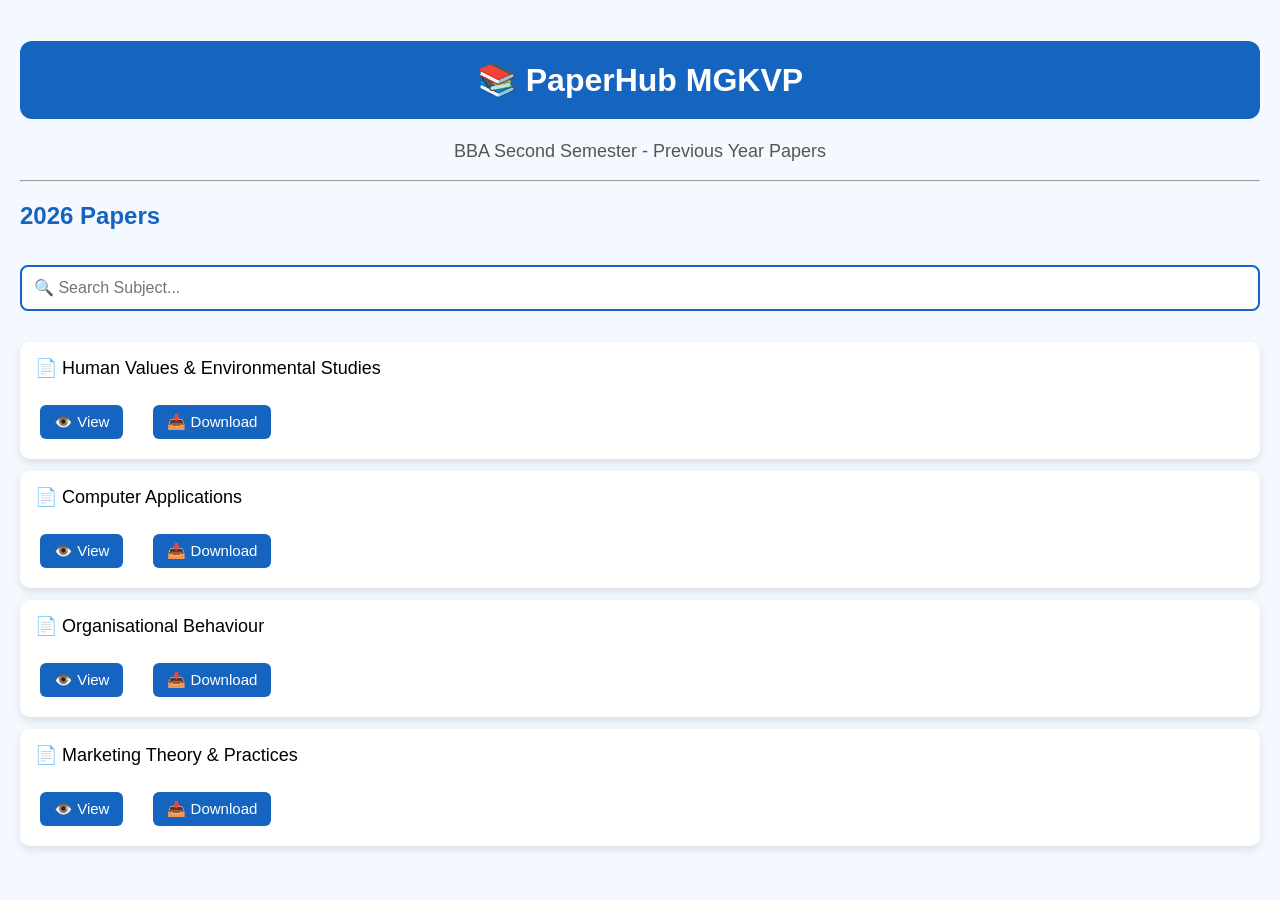
==== bba2nd.html @ f2355565 "Add files via upload" ====
<!DOCTYPE html>
<html lang="en">
<head>
  <meta charset="UTF-8">
  <meta name="viewport" content="width=device-width, initial-scale=1.0">
  <title>PaperHub MGKVP</title>
  <link rel="stylesheet" href="style.css">
</head>
<body>

<h1>📚 PaperHub MGKVP</h1>
<p>BBA Second Semester - Previous Year Papers</p>

<hr>

<h2>2026 Papers</h2>
<input
type="text"
id="search"
placeholder="🔍 Search Subject..."
onkeyup="searchPaper()">
<ul>
  <li>
    📄 Human Values & Environmental Studies
    <br><br>
    <a href="papers/Human values and environmental studies .pdf" target="_blank">👁️ View</a>
    &nbsp;&nbsp;
    <a href="papers/Human values and environmental studies .pdf" download>📥 Download</a>
</li>

<li>
    📄 Computer Applications
    <br><br>
    <a href="papers/computer application.pdf" target="_blank">👁️ View</a>
    &nbsp;&nbsp;
    <a href="papers/computer application.pdf" download>📥 Download</a>
</li>

<li>
    📄 Organisational Behaviour
    <br><br>
    <a href="papers/B.B.A (SECOND SEMESTER)ORGANISATIONAL ....pdf" target="_blank">👁️ View</a>
    &nbsp;&nbsp;
    <a href="papers/B.B.A (SECOND SEMESTER)ORGANISATIONAL ....pdf" download>📥 Download</a>
</li>

<li>
    📄 Marketing Theory & Practices
    <br><br>
    <a href="papers/marketing theory and practices .pdf" target="_blank">👁️ View</a>
    &nbsp;&nbsp;
    <a href="papers/marketing theory and practices .pdf" download>📥 Download</a>
</li>
</ul>

<script src="script.js"></script>

</body>
</html>
---- style.css ----
body{
    margin:0;
    padding:20px;
    font-family:Arial,sans-serif;
    background:#f4f8ff;
}

h1{
    background:#1565C0;
    color:white;
    padding:20px;
    text-align:center;
    border-radius:12px;
}

p{
    text-align:center;
    color:#555;
    font-size:18px;
}

h2{
    color:#1565C0;
}

ul{
    list-style:none;
    padding:0;
}

li{
    background:white;
    margin:12px 0;
    padding:15px;
    border-radius:10px;
    box-shadow:0 4px 10px rgba(0,0,0,0.1);
    font-size:18px;
    transition:0.3s;
}

li:hover{
    background:#1565C0;
    color:white;
}
#search{
    width:100%;
    padding:12px;
    margin:15px 0;
    border:2px solid #1565C0;
    border-radius:8px;
    font-size:16px;
    box-sizing:border-box;
}
li a{
    display:inline-block;
    margin:5px;
    padding:8px 14px;
    background:#1565C0;
    color:white;
    text-decoration:none;
    border-radius:6px;
    font-size:15px;
}

li a:hover{
    background:#0D47A1;
}
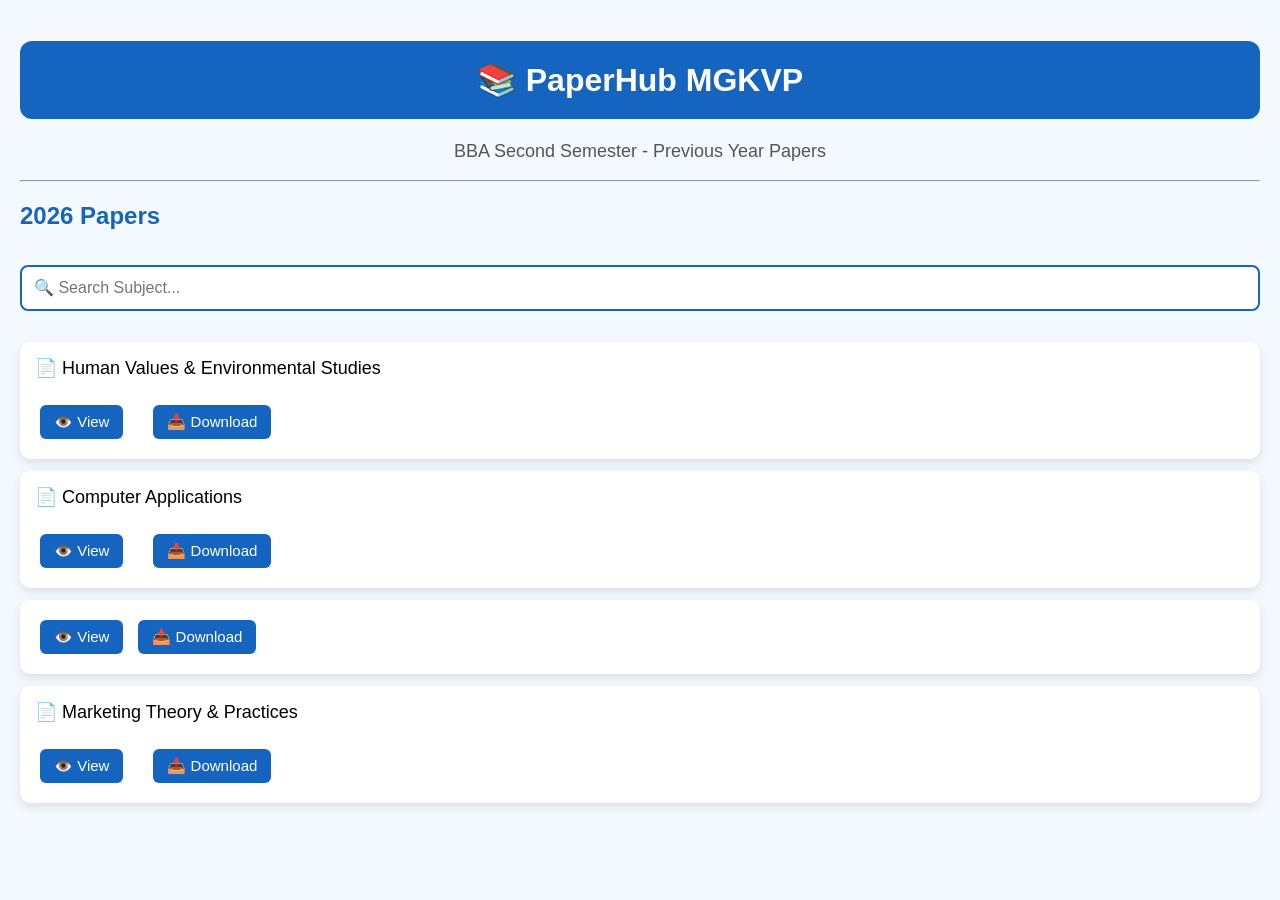
==== commit d3fdc160: "Update bba2nd.html" ====
--- a/bba2nd.html
+++ b/bba2nd.html
@@ -37,11 +37,9 @@
 </li>
 
 <li>
-    📄 Organisational Behaviour
-    <br><br>
-    <a href="papers/B.B.A (SECOND SEMESTER)ORGANISATIONAL ....pdf" target="_blank">👁️ View</a>
-    &nbsp;&nbsp;
-    <a href="papers/B.B.A (SECOND SEMESTER)ORGANISATIONAL ....pdf" download>📥 Download</a>
+    <a href="papers/organisational-behaviour.pdf" target="_blank">👁️ View</a>
+
+<a href="papers/organisational-behaviour.pdf" download>📥 Download</a>
 </li>
 
 <li>
@@ -56,4 +54,4 @@
 <script src="script.js"></script>
 
 </body>
-</html>+</html>
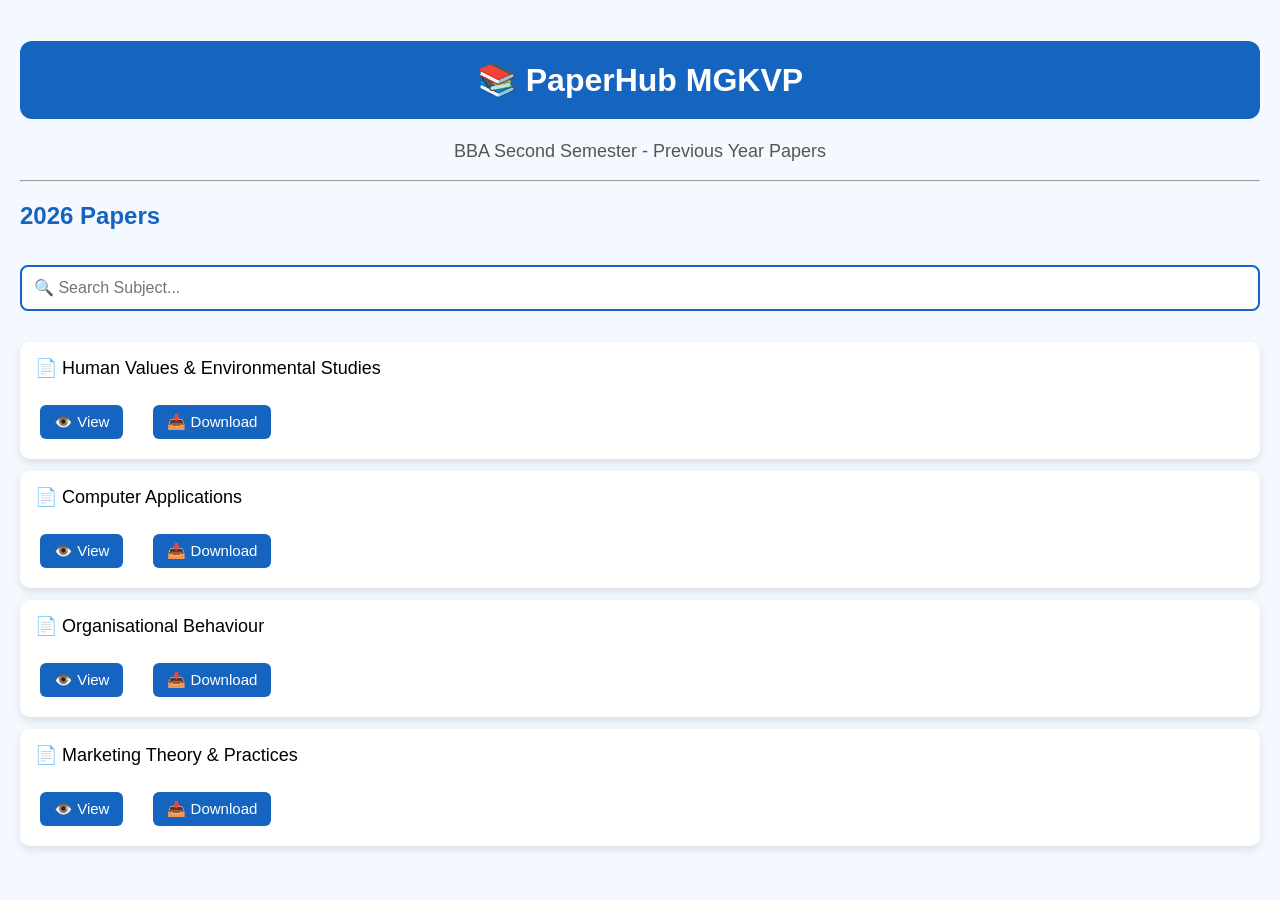
==== commit dbcecafa: "Add files via upload" ====
--- a/bba2nd.html
+++ b/bba2nd.html
@@ -37,9 +37,11 @@
 </li>
 
 <li>
+    📄 Organisational Behaviour
+    <br><br>
     <a href="papers/organisational-behaviour.pdf" target="_blank">👁️ View</a>
-
-<a href="papers/organisational-behaviour.pdf" download>📥 Download</a>
+    &nbsp;&nbsp;
+    <a href="papers/organisational-behaviour.pdf" download>📥 Download</a>
 </li>
 
 <li>
@@ -54,4 +56,4 @@
 <script src="script.js"></script>
 
 </body>
-</html>
+</html>
